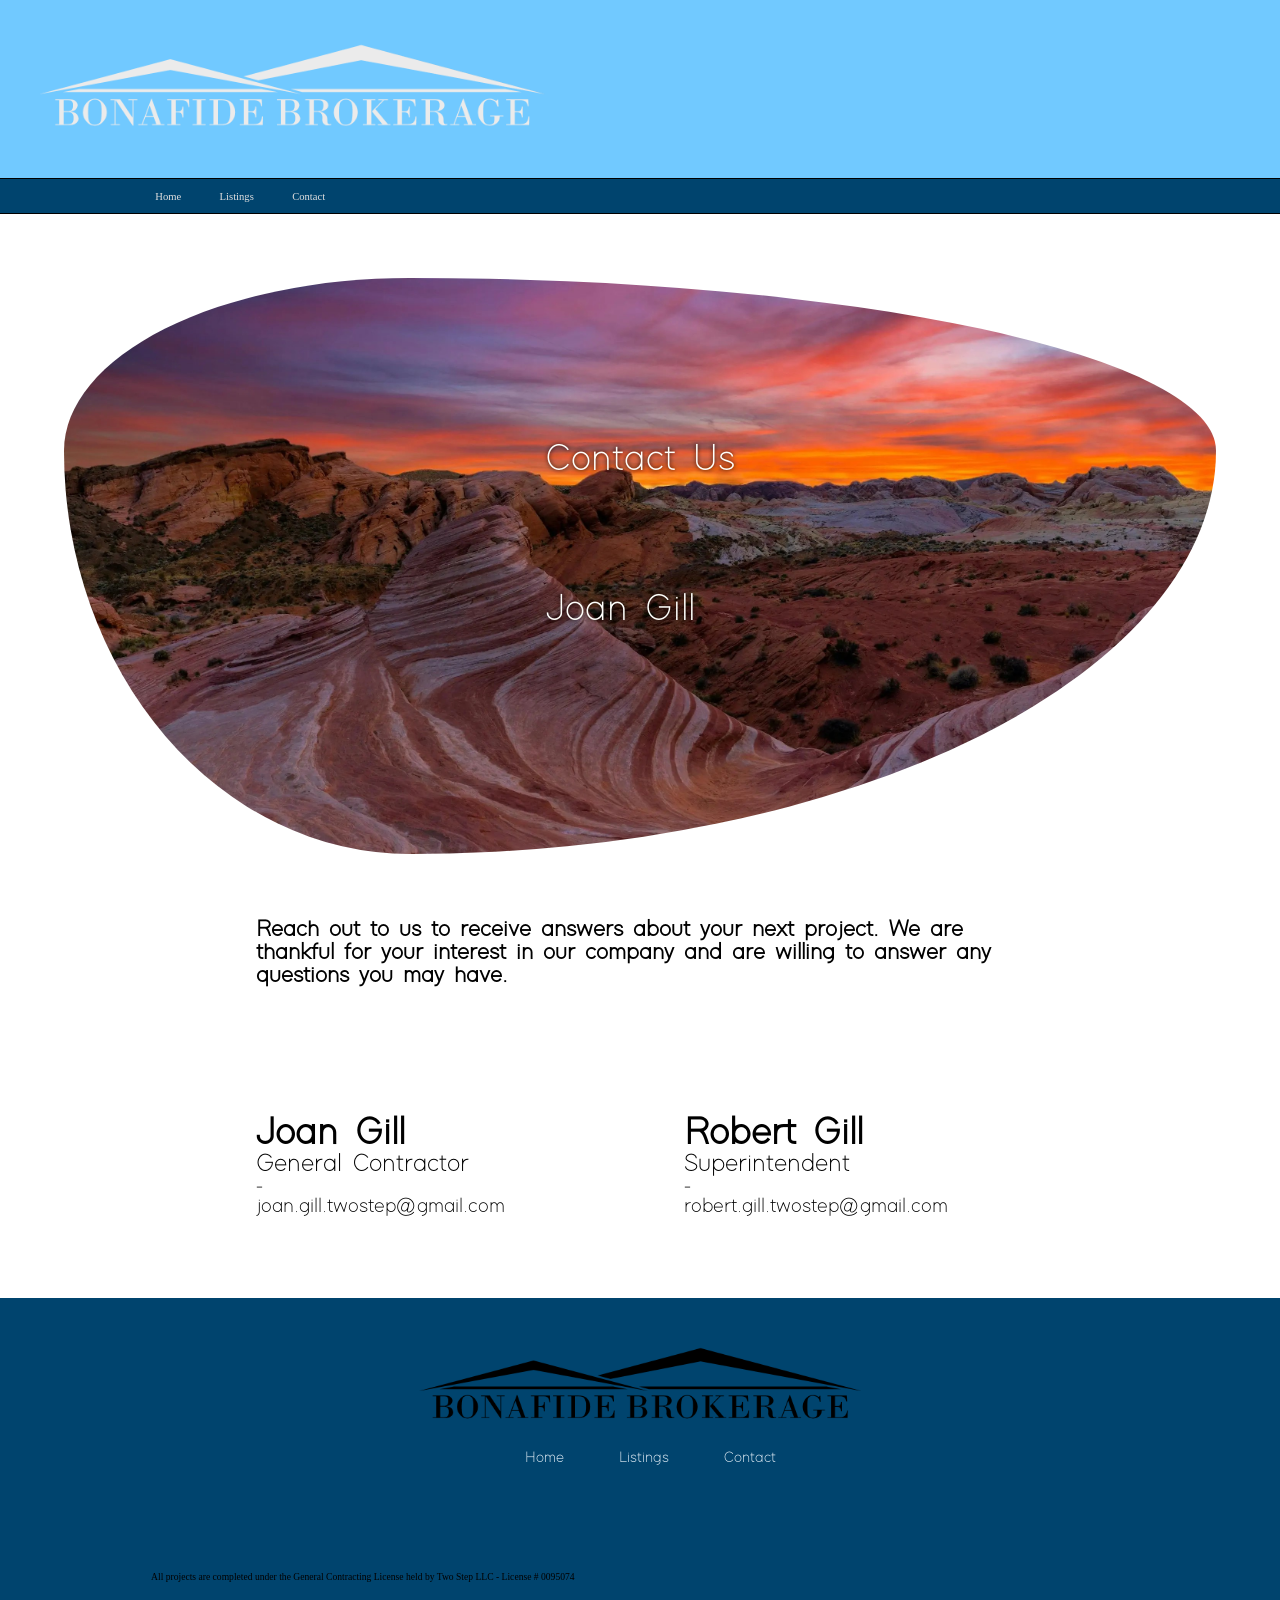
==== contact.html @ 24d8d6bc "Big Changes Copied GillCD website and modified colors and logos. Added Listings Page" ====
<html>

<head>

    <link rel="stylesheet" href="style/style.css">

    <title>
        Bonafide Contacts
    </title>
    <!--       Title on the Browser Tab      -->
    <link rel="icon" type="image/png" href="Photos/Logos/Bonafide Logo Short White.png"> <!--     favicon image     -->

</head>

<body>
    <header id="header">


    </header>
    <script src="pulled_code/headerFooter.js"></script>

    <div class="container">
        <img src="Photos/red rock.jpg" alt="Desert Mountain" class="top_pic_contact"
            style="border-radius: 30% 70% 70% 30% / 30% 30% 70% 70%;">
        <div class="img_text_contact">
            <p>Contact Us</p>
            <br>
            <p>Joan Gill</p>
        </div>
    </div>



    <h2 style="font-family: 'modernsanslight', sans-serif; margin: 5vw 10vw; font-size: 1.8vw;">
        Reach out to us to receive answers about your next project. We are thankful for your interest in our company and
        are willing to answer any questions you may have.
    </h2>



</body>

<div style="display: flex; align-items: center; font-family: 'modernsanslight', sans-serif; font-size: 1.6vw;">
    <p class="contact_info">
        <span class="contact_name">Joan Gill</span>
        <br>
        <span class="contact_title">General Contractor</span>
        <br>
        -
        <br>
        joan.gill.twostep@gmail.com
    </p>
    <p class="contact_info_two">
        <span class="contact_name">Robert Gill</span>
        <br>
        <span class="contact_title">Superintendent</span>
        <br class="phone_spacing">
        -
        <br class="phone_spacing_bottom">
        robert.gill.twostep@gmail.com
    </p>


</div>

<br>

<div>
    <footer id="footer">


    </footer>
    <script src="pulled_code/headerFooter.js"></script>
</div>


</html>
---- style/style.css ----
@import url(variables.css);
@import url(fonts.css);



body {
    background-color: var(--body-bg-color);
    align-items: center;
    margin: 0px 10%;
}

header {
    position: relative;
    background-color: var(--orig-brown);
    margin: 0px -16.5%;
    align-items: center;
}

.logo {
    margin-left: auto;
    margin-right: auto;
    margin: 3.1% 0px;
    width: var(--logo-width);
    max-width: 80%;
    height: (var(--logo-width)*(1/5));
    max-height: 80%;
}



.center_logo {
    text-align: left;
    margin: 0 5vw 0 6vw;
}

.homebutton {
    position: absolute;
    margin: 8px;
    margin-bottom: 0px;
    bottom: 0px;
    width: 1000px;
}

.menu_bar {
    list-style-type: none;
    margin: 0;
    padding: 0 13%;
    overflow: hidden;
    background-color: var(--menu-bar);
    border-top: var(--header-border) solid black;
    border-bottom: var(--header-border) solid black;
}

.li_menu {
    float: left;
}

.menu_text {
    display: block;
    color: rgb(224, 224, 224);
    text-align: center;
    font-size: var(--header-text-size);
    padding: var(--header-height) var(--header-spacing);
    text-decoration: none;
    font-family: 'baskerville', serif;
}

.menu_text:hover {
    background-color: rgb(104, 104, 104);
}

.custom_home {
    width: 1600px;
    height: 400px;
}

.top_pic {
    height: var(--top-pic-height);
    width: (var(--top-pic-height)*(10831/3148));
    margin-left: -10vw;
    border-radius: 0 50% 50% 0;
}

.top_pic_contact {
    height: 45vw;
    width: 90vw;
    margin: 5vw 5vw 0 -5vw;
}

.container {
    position: relative;
    text-align: left;
    color: rgb(255, 255, 251);
}

.img_text {
    position: absolute;
    top: 60%;
    left: 30%;
    transform: translate(-50%, -50%);
    font-size: var(--image-text-size);
    font-family: 'modernsanslight', serif;
    text-shadow: 0vw 0vw .35vw rgb(0, 0, 0);
}

.img_text_contact {
    position: absolute;
    top: 50%;
    left: 50%;
    transform: translate(-50%, -50%);
    font-size: var(--image-text-size);
    font-family: 'modernsanslight', serif;
    text-shadow: 0vw 0vw .35vw rgb(0, 0, 0);
}

footer {
    background-color: var(--menu-bar);
    margin: 0 -16.5%;
}

.footer_list {
    list-style-type: none;
    text-align: center;
    margin: 0 1.5vw 5vw 0;
}

.footer_li {
    display: inline-block;
}

.footer_links {
    text-decoration: none;
    margin: .5vw 2vw;
    float: left;
    font-family: 'modernsanslight', serif;
    font-size: 1.2vw;
    color: aliceblue;

}

.footer_links:hover {
    color: aliceblue;
}

.footer_logo {
    width: var(--footerlogo-width);
    height: (var(--footerlogo-width)*(1/5));
    display: block;
    margin: 2vw auto 1vw auto;
}

.footer_footnotes {
    margin: 1vw 0vw 2vw 15vw;
    font-size: .75vw;
}

.contact_info {
    margin: 5vw 10vw 5vw 10vw;
}

.contact_info_two {
    margin: 5vw 10vw 5vw 4vw;
}

.contact_name {
    font-size: 3vw;
    font-weight: 800;
}

.contact_title {
    font-size: 2vw;
}

.phone_spacing {
    margin: 0 0 2vw 0;
}

.phone_spacing_bottom {
    margin: 0 0 2vw 0;
}
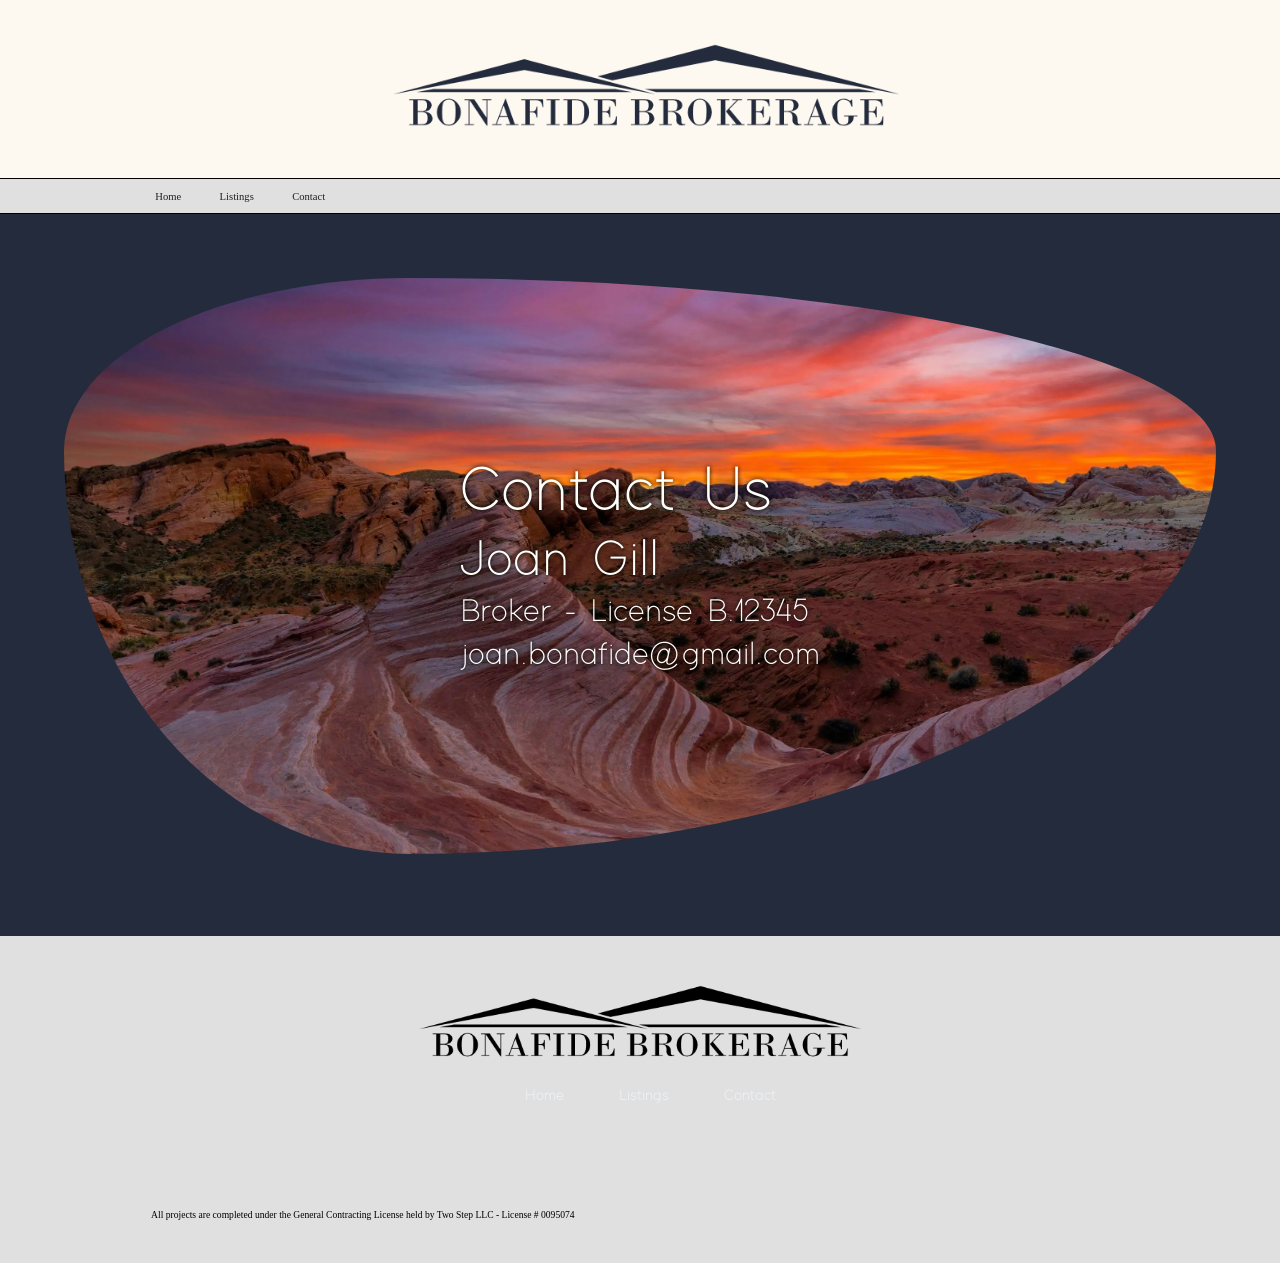
==== commit 1074a645: "Temp finsih" ====
--- a/contact.html
+++ b/contact.html
@@ -23,55 +23,32 @@
         <img src="Photos/red rock.jpg" alt="Desert Mountain" class="top_pic_contact"
             style="border-radius: 30% 70% 70% 30% / 30% 30% 70% 70%;">
         <div class="img_text_contact">
-            <p>Contact Us</p>
+            <p style="font-size: 5vw;  margin: -1vw 0 -1vw 0;">Contact Us</p>
             <br>
-            <p>Joan Gill</p>
+            <p style="font-size: 4vw;  margin: -1vw 0 -1vw 0;">Joan Gill</p>
+            <br>
+            <p style="font-size: 2.5vw;  margin: -1vw 0 -1vw 0;">Broker - License B.12345</p>
+            <br>
+            <p style="font-size: 2.5vw; margin: -1vw 0 -1vw 0;">joan.bonafide@gmail.com</p>
+
         </div>
     </div>
 
 
 
-    <h2 style="font-family: 'modernsanslight', sans-serif; margin: 5vw 10vw; font-size: 1.8vw;">
-        Reach out to us to receive answers about your next project. We are thankful for your interest in our company and
-        are willing to answer any questions you may have.
-    </h2>
 
 
+    </div>
 
-</body>
+    <br>
 
-<div style="display: flex; align-items: center; font-family: 'modernsanslight', sans-serif; font-size: 1.6vw;">
-    <p class="contact_info">
-        <span class="contact_name">Joan Gill</span>
-        <br>
-        <span class="contact_title">General Contractor</span>
-        <br>
-        -
-        <br>
-        joan.gill.twostep@gmail.com
-    </p>
-    <p class="contact_info_two">
-        <span class="contact_name">Robert Gill</span>
-        <br>
-        <span class="contact_title">Superintendent</span>
-        <br class="phone_spacing">
-        -
-        <br class="phone_spacing_bottom">
-        robert.gill.twostep@gmail.com
-    </p>
+    <div>
+        <footer id="footer">
 
 
-</div>
-
-<br>
-
-<div>
-    <footer id="footer">
-
-
-    </footer>
-    <script src="pulled_code/headerFooter.js"></script>
-</div>
+        </footer>
+        <script src="pulled_code/headerFooter.js"></script>
+    </div>
 
 
 </html>
--- a/style/style.css
+++ b/style/style.css
@@ -29,7 +29,7 @@
 
 
 .center_logo {
-    text-align: left;
+    text-align: center;
     margin: 0 5vw 0 6vw;
 }
 
@@ -57,7 +57,7 @@
 
 .menu_text {
     display: block;
-    color: rgb(224, 224, 224);
+    color: rgb(31, 31, 31);
     text-align: center;
     font-size: var(--header-text-size);
     padding: var(--header-height) var(--header-spacing);
@@ -75,8 +75,8 @@
 }
 
 .top_pic {
-    height: var(--top-pic-height);
-    width: (var(--top-pic-height)*(10831/3148));
+    height: 50vw;
+    width: 50vw;
     margin-left: -10vw;
     border-radius: 0 50% 50% 0;
 }
@@ -84,7 +84,7 @@
 .top_pic_contact {
     height: 45vw;
     width: 90vw;
-    margin: 5vw 5vw 0 -5vw;
+    margin: 5vw 5vw 5vw -5vw;
 }
 
 .container {
@@ -95,10 +95,10 @@
 
 .img_text {
     position: absolute;
-    top: 60%;
-    left: 30%;
+    top: 50%;
+    left: 75%;
     transform: translate(-50%, -50%);
-    font-size: var(--image-text-size);
+    font-size: 5vw;
     font-family: 'modernsanslight', serif;
     text-shadow: 0vw 0vw .35vw rgb(0, 0, 0);
 }
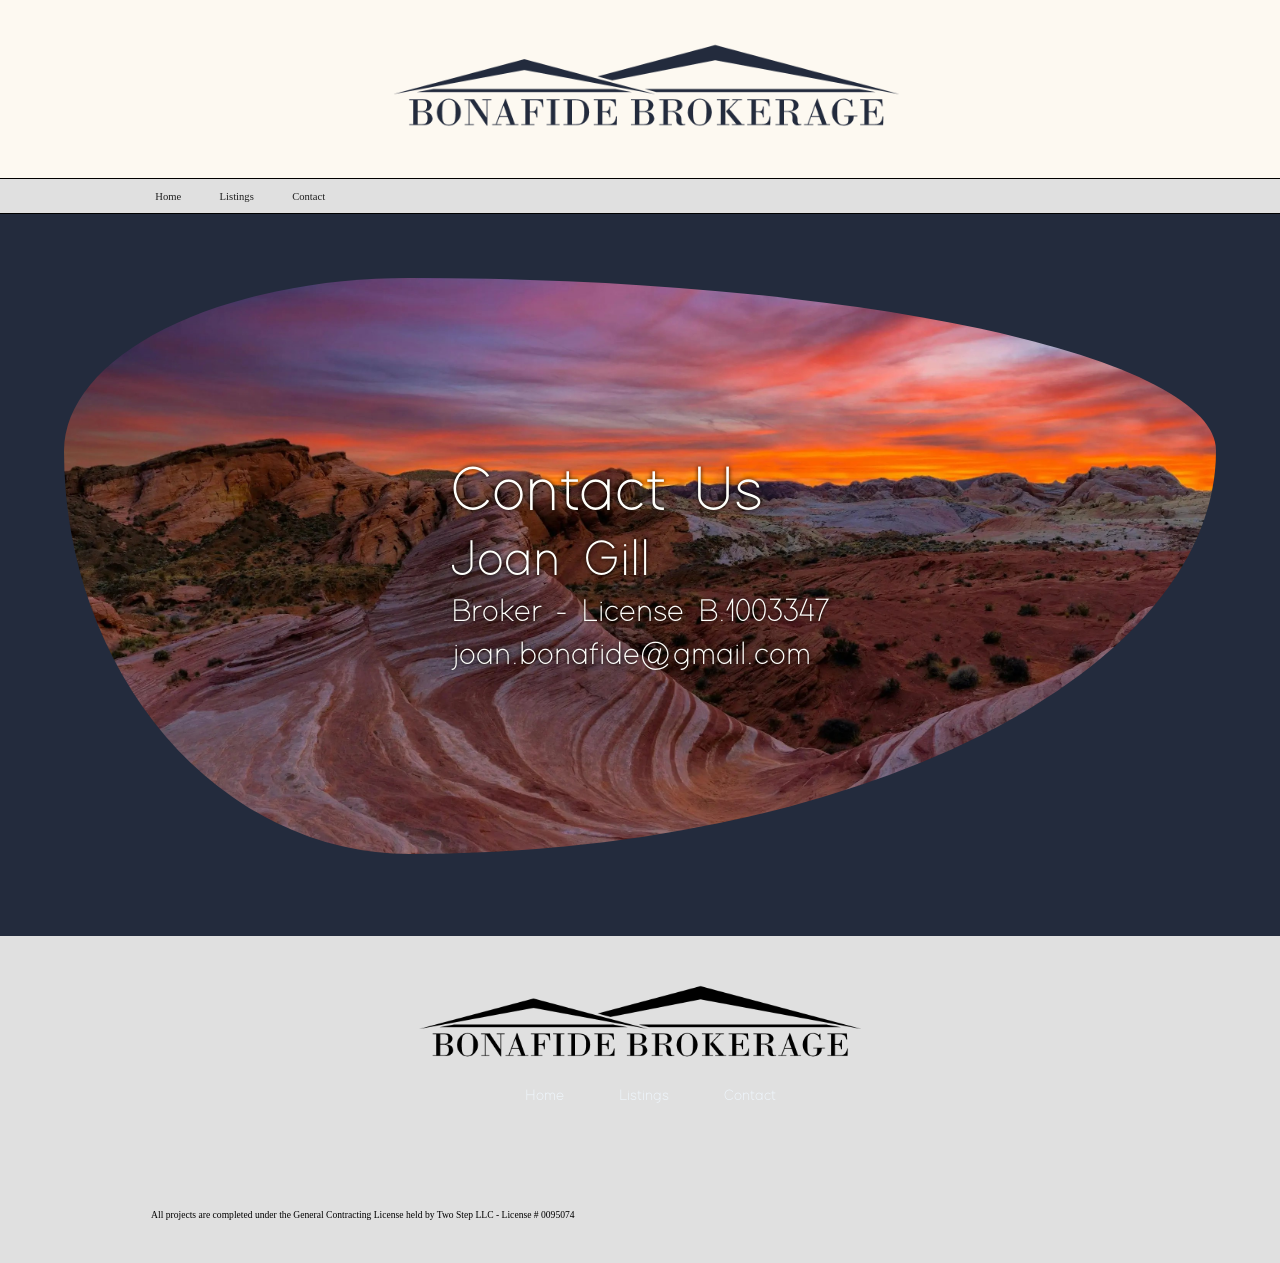
==== commit 80122bb7: "Update contact.html Updated Brokerage Number" ====
--- a/contact.html
+++ b/contact.html
@@ -27,7 +27,7 @@
             <br>
             <p style="font-size: 4vw;  margin: -1vw 0 -1vw 0;">Joan Gill</p>
             <br>
-            <p style="font-size: 2.5vw;  margin: -1vw 0 -1vw 0;">Broker - License B.12345</p>
+            <p style="font-size: 2.5vw;  margin: -1vw 0 -1vw 0;">Broker - License B.1003347</p>
             <br>
             <p style="font-size: 2.5vw; margin: -1vw 0 -1vw 0;">joan.bonafide@gmail.com</p>
 
@@ -51,4 +51,4 @@
     </div>
 
 
-</html>+</html>
